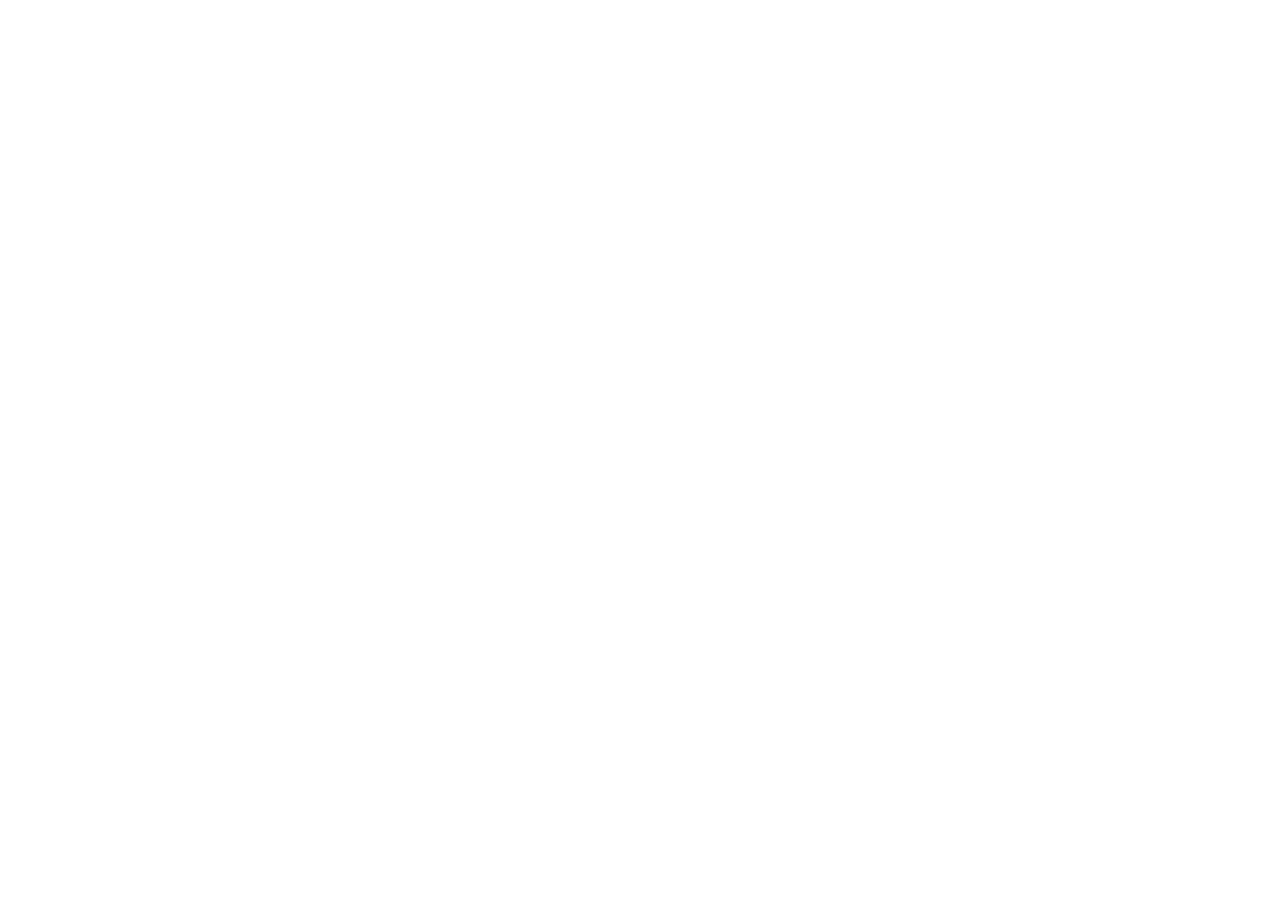
==== Bezushko/index.html @ 68804479 "Add files via upload" ====
<!doctype html>
<html lang="ru">
  <head>
    <!-- Required meta tags -->
    <meta charset="utf-8">
    <meta name="viewport" content="width=device-width, initial-scale=1, shrink-to-fit=no">

    <!-- Bootstrap CSS -->
    <link rel="stylesheet" href="https://stackpath.bootstrapcdn.com/bootstrap/4.3.1/css/bootstrap.min.css" integrity="sha384-ggOyR0iXCbMQv3Xipma34MD+dH/1fQ784/j6cY/iJTQUOhcWr7x9JvoRxT2MZw1T" crossorigin="anonymous">
    <link rel="stylesheet" type="text/css" href="style.css">
    <title>Hello, world!</title>
  </head>
  <body>
    

    <!-- Optional JavaScript -->
    <!-- jQuery first, then Popper.js, then Bootstrap JS -->
    <script src="https://code.jquery.com/jquery-3.3.1.slim.min.js" integrity="sha384-q8i/X+965DzO0rT7abK41JStQIAqVgRVzpbzo5smXKp4YfRvH+8abtTE1Pi6jizo" crossorigin="anonymous"></script>
    <script src="https://cdnjs.cloudflare.com/ajax/libs/popper.js/1.14.7/umd/popper.min.js" integrity="sha384-UO2eT0CpHqdSJQ6hJty5KVphtPhzWj9WO1clHTMGa3JDZwrnQq4sF86dIHNDz0W1" crossorigin="anonymous"></script>
    <script src="https://stackpath.bootstrapcdn.com/bootstrap/4.3.1/js/bootstrap.min.js" integrity="sha384-JjSmVgyd0p3pXB1rRibZUAYoIIy6OrQ6VrjIEaFf/nJGzIxFDsf4x0xIM+B07jRM" crossorigin="anonymous"></script>
  </body>
</html>
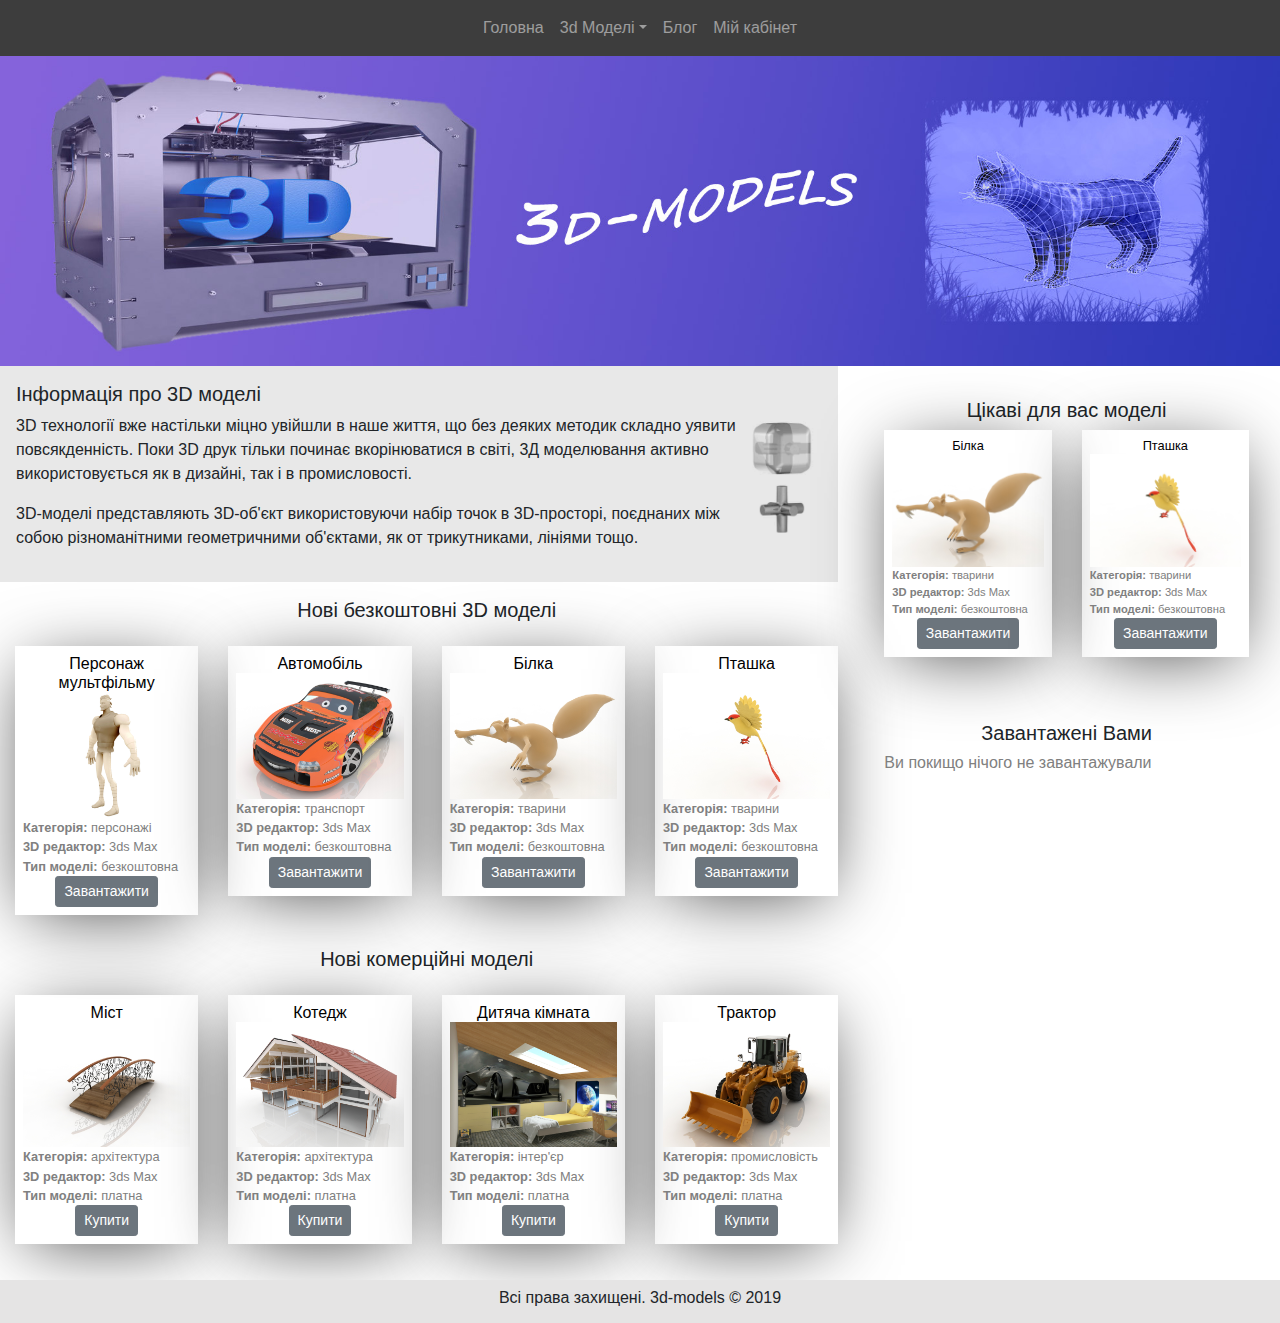
==== commit 87cfd3c1: "Add files via upload" ====
--- a/Bezushko/index.html
+++ b/Bezushko/index.html
@@ -1,16 +1,188 @@
 <!doctype html>
-<html lang="ru">
+<html lang="en">
   <head>
     <!-- Required meta tags -->
     <meta charset="utf-8">
     <meta name="viewport" content="width=device-width, initial-scale=1, shrink-to-fit=no">
-
-    <!-- Bootstrap CSS -->
+       <!-- Bootstrap CSS -->
     <link rel="stylesheet" href="https://stackpath.bootstrapcdn.com/bootstrap/4.3.1/css/bootstrap.min.css" integrity="sha384-ggOyR0iXCbMQv3Xipma34MD+dH/1fQ784/j6cY/iJTQUOhcWr7x9JvoRxT2MZw1T" crossorigin="anonymous">
+    <link rel="stylesheet" href="https://cdnjs.cloudflare.com/ajax/libs/animate.css/3.7.0/animate.min.css">
     <link rel="stylesheet" type="text/css" href="style.css">
-    <title>Hello, world!</title>
+    <title>3d-models</title>
   </head>
   <body>
+    <header>
+        <nav class="navbar navbar-expand-lg navbar-dark nav-bg">
+            <button class="navbar-toggler" type="button" data-toggle="collapse" data-target="#navbarSupportedContent" aria-controls="navbarSupportedContent" aria-expanded="false" aria-label="Toggle navigation">
+                <span class="navbar-toggler-icon"></span>
+            </button>
+            <div class="collapse navbar-collapse justify-content-center" id="navbarSupportedContent">
+                <ul class="navbar-nav  justify-content-center">
+                    <li class="nav-item">
+                        <a class="nav-link " href="index.html">Головна</a>
+                    </li>
+                    <li class="nav-item dropdown">
+                            <a class="nav-link dropdown-toggle" href="#" id="dropdown01" data-toggle="dropdown" aria-haspopup="true" aria-expanded="false">3d Моделі</a>
+                            <div class="dropdown-menu" aria-labelledby="dropdown01">
+                              <a class="dropdown-item" href="#">Персонажі</a>
+                              <a class="dropdown-item" href="#">Тварини</a>
+                              <a class="dropdown-item" href="#">Транспорт</a>
+                              <a class="dropdown-item" href="#">Промисловість</a>
+                              <a class="dropdown-item" href="#">Архітектура</a>
+                              <a class="dropdown-item" href="#">Інтер'єр</a>
+                            </div>
+                          </li>
+                    <li class="nav-item">
+                        <a class="nav-link" href="#">Блог</a>
+                    </li>
+                    <li class="nav-item">
+                        <a class="nav-link" href="#">Мій кабінет</a>
+                    </li>
+                </ul>                
+            </div>
+        </nav>
+        <img class="img-fluid" src="img/logo.jpg">
+    </header>
+    <div class="container-fluid">
+        <div class="row">
+            <main class="col-md-8">
+                <div class="about p-3 mb-3">
+                    <h5>Інформація про 3D моделі</h5>
+                    <img class="gif" src="img/img-mod.gif">
+                    <p>3D технології вже настільки міцно увійшли в наше життя, що без деяких методик складно уявити повсякденність. Поки 3D друк тільки починає вкорінюватися в світі, 3Д моделювання активно використовується як в дизайні, так і в промисловості.</p>
+                        <p>3D-моделі представляють 3D-об'єкт використовуючи набір точок в 3D-просторі, поєднаних між собою різноманітними геометричними об'єктами, як от трикутниками, лініями тощо.</p>
+                 </div>
+               <div class="bezkoshtovni">
+                   <h5 class="text-center pb-3">Нові безкоштовні 3D моделі</h5>
+                   <div class="row">
+                       <div class="col-md-3 pb-3">
+                            <div class="model text-center p-2">
+                                <h6>Персонаж мультфільму</h6>
+                                 <img class="img-fluid" src="img/mod1.jpg">
+                                 <p><span class="redaktor">Категорія: </span>персонажі</p>
+                                <p><span class="redaktor">3D редактор: </span>3ds Max</p>
+                                <p><span class="redaktor">Тип моделі: </span>безкоштовна</p>
+                                <button type="button" class="btn btn-secondary btn-sm">Завантажити</button>
+                            </div> 
+                         </div>
+                         <div class="col-md-3 pb-3">
+                            <div class="model text-center p-2">
+                                <h6>Автомобіль</h6>
+                                 <img class="img-fluid" src="img/mod2.jpg">
+                                 <p><span class="redaktor">Категорія: </span>транспорт</p>
+                                <p><span class="redaktor">3D редактор: </span>3ds Max</p>
+                                <p><span class="redaktor">Тип моделі: </span>безкоштовна</p>
+                                <button type="button" class="btn btn-secondary btn-sm">Завантажити</button>
+                            </div> 
+                         </div>
+                         <div class="col-md-3 pb-3">
+                            <div class="model text-center p-2">
+                                <h6>Білка</h6>
+                                 <img class="img-fluid" src="img/mod3.jpg">
+                                 <p><span class="redaktor">Категорія: </span>тварини</p>
+                                <p><span class="redaktor">3D редактор: </span>3ds Max</p>
+                                <p><span class="redaktor">Тип моделі: </span>безкоштовна</p>
+                                <button type="button" class="btn btn-secondary btn-sm">Завантажити</button>
+                            </div> 
+                         </div>
+                         <div class="col-md-3 pb-3">
+                            <div class="model text-center p-2">
+                                <h6>Пташка</h6>
+                                 <img class="img-fluid" src="img/mod4.jpg">
+                                 <p><span class="redaktor">Категорія: </span>тварини</p>
+                                <p><span class="redaktor">3D редактор: </span>3ds Max</p>
+                                <p><span class="redaktor">Тип моделі: </span>безкоштовна</p>
+                                <button type="button" class="btn btn-secondary btn-sm">Завантажити</button>
+                            </div> 
+                         </div>
+
+                   </div>
+               </div>
+               <div class="platni">
+                   <h5 class="text-center mt-3 pb-3">Нові комерційні моделі</h5>
+                   <div class="row">
+                       <div class="col-md-3 pb-3">
+                            <div class="model text-center p-2">
+                                <h6>Міст</h6>
+                                 <img class="img-fluid" src="img/mod5.jpg">
+                                 <p><span class="redaktor">Категорія: </span>архітектура</p>
+                                <p><span class="redaktor">3D редактор: </span>3ds Max</p>
+                                <p><span class="redaktor">Тип моделі: </span>платна</p>
+                                <button type="button" class="btn btn-secondary btn-sm">Купити</button>
+                            </div> 
+                         </div>
+                         <div class="col-md-3 pb-3">
+                            <div class="model text-center p-2">
+                                <h6>Котедж</h6>
+                                 <img class="img-fluid" src="img/mod6.jpg">
+                                 <p><span class="redaktor">Категорія: </span>архітектура</p>
+                                <p><span class="redaktor">3D редактор: </span>3ds Max</p>
+                                <p><span class="redaktor">Тип моделі: </span>платна</p>
+                                <button type="button" class="btn btn-secondary btn-sm">Купити</button>
+                            </div> 
+                         </div>
+                         <div class="col-md-3 pb-3">
+                            <div class="model text-center p-2">
+                                <h6>Дитяча кімната</h6>
+                                 <img class="img-fluid" src="img/mod7.jpg">
+                                 <p><span class="redaktor">Категорія: </span>інтер'єр</p>
+                                <p><span class="redaktor">3D редактор: </span>3ds Max</p>
+                                <p><span class="redaktor">Тип моделі: </span>платна</p>
+                                <button type="button" class="btn btn-secondary btn-sm">Купити</button>
+                            </div> 
+                         </div>
+                         <div class="col-md-3 pb-3">
+                            <div class="model text-center p-2">
+                                <h6>Трактор</h6>
+                                 <img class="img-fluid" src="img/mod8.jpg">
+                                 <p><span class="redaktor">Категорія: </span>промисловість</p>
+                                <p><span class="redaktor">3D редактор: </span>3ds Max</p>
+                                <p><span class="redaktor">Тип моделі: </span>платна</p>
+                                <button type="button" class="btn btn-secondary btn-sm">Купити</button>
+                            </div> 
+                         </div>
+
+                   </div>
+               </div>
+                
+                   
+            </main>
+            <aside class="zic-model col-md-4 animated pulse">
+                <div class="p-3 my-3 "><h5 class="text-center">Цікаві для вас моделі</h5>
+                    <div class="row">
+                        <div class="col-md-6 pb-3">
+                           <div class="model text-center p-2">
+                               <h6>Білка</h6>
+                                <img class="img-fluid" src="img/mod3.jpg">
+                                <p><span class="redaktor">Категорія: </span>тварини</p>
+                               <p><span class="redaktor">3D редактор: </span>3ds Max</p>
+                               <p><span class="redaktor">Тип моделі: </span>безкоштовна</p>
+                               <button type="button" class="btn btn-secondary btn-sm">Завантажити</button>
+                           </div> 
+                        </div>
+                    
+
+                        <div class="col-md-6 pb-3">
+                           <div class="model text-center p-2">
+                               <h6>Пташка</h6>
+                                <img class="img-fluid" src="img/mod4.jpg">
+                                <p><span class="redaktor">Категорія: </span>тварини</p>
+                               <p><span class="redaktor">3D редактор: </span>3ds Max</p>
+                               <p><span class="redaktor">Тип моделі: </span>безкоштовна</p>
+                               <button type="button" class="btn btn-secondary btn-sm">Завантажити</button>
+                           </div> 
+                        </div>    
+                    </div> </div>
+                
+                <div class="top p-3 my-3"><h5 class="text-center">Завантажені Вами</h5>
+                   <h6 class="text-gray">Ви покищо нічого не завантажували</h6>
+                </div>
+            </aside>
+            <footer class="col-md-12 text-center"><h6> Всі права захищені. 3d-models © 2019</h6>
+                
+            </footer>
+        </div>
+    </div>
     
 
     <!-- Optional JavaScript -->
--- a/Bezushko/style.css
+++ b/Bezushko/style.css
@@ -0,0 +1,67 @@
+nav{
+	background: #3d3d3d!important;
+}
+.about{
+	background-color: #e8e8e8;
+	margin-left: -15px;
+}
+.bezkoshtovni h5{
+	text-align: center;
+}
+.platni h5{
+	text-align: center;
+}
+.gif{
+	float: right;
+	width: 10%;
+}
+.model{
+	color: black;
+	display: block;
+	-webkit-box-shadow: 0px 10px 72px -13px rgba(0,0,0,0.75);
+-moz-box-shadow: 0px 10px 72px -13px rgba(0,0,0,0.75);
+box-shadow: 0px 10px 72px -13px rgba(0,0,0,0.75);
+}
+.model h6{
+	margin-bottom: 0px;
+	font-size: 1rem;
+}
+.model p{
+	color: grey;
+	margin-bottom: 0px;
+	font-size: 0.8rem;
+	text-align: left;
+}
+aside .model h6{
+	margin-bottom: 0px;
+	font-size: 0.8rem;
+}
+aside .model p{
+	color: grey;
+	margin-bottom: 0px;
+	font-size: 0.7rem;
+	text-align: left;
+}
+.model .redaktor{
+	font-weight: bold;
+}
+.model:hover {
+	
+-webkit-box-shadow: 0px 2px 12px -1px rgba(0,0,0,0.75);
+-moz-box-shadow: 0px 2px 12px -1px rgba(0,0,0,0.75);
+box-shadow: 0px 2px 12px -1px rgba(0,0,0,0.75);
+	
+}
+.text-gray{
+	color: grey;
+}
+footer{
+	margin-top: 20px;
+	padding: 8px;
+	background-color: #e5e4e4;
+}
+.zic-model {
+  animation-duration: 6s;
+  animation-iteration-count: infinite;
+}
+
